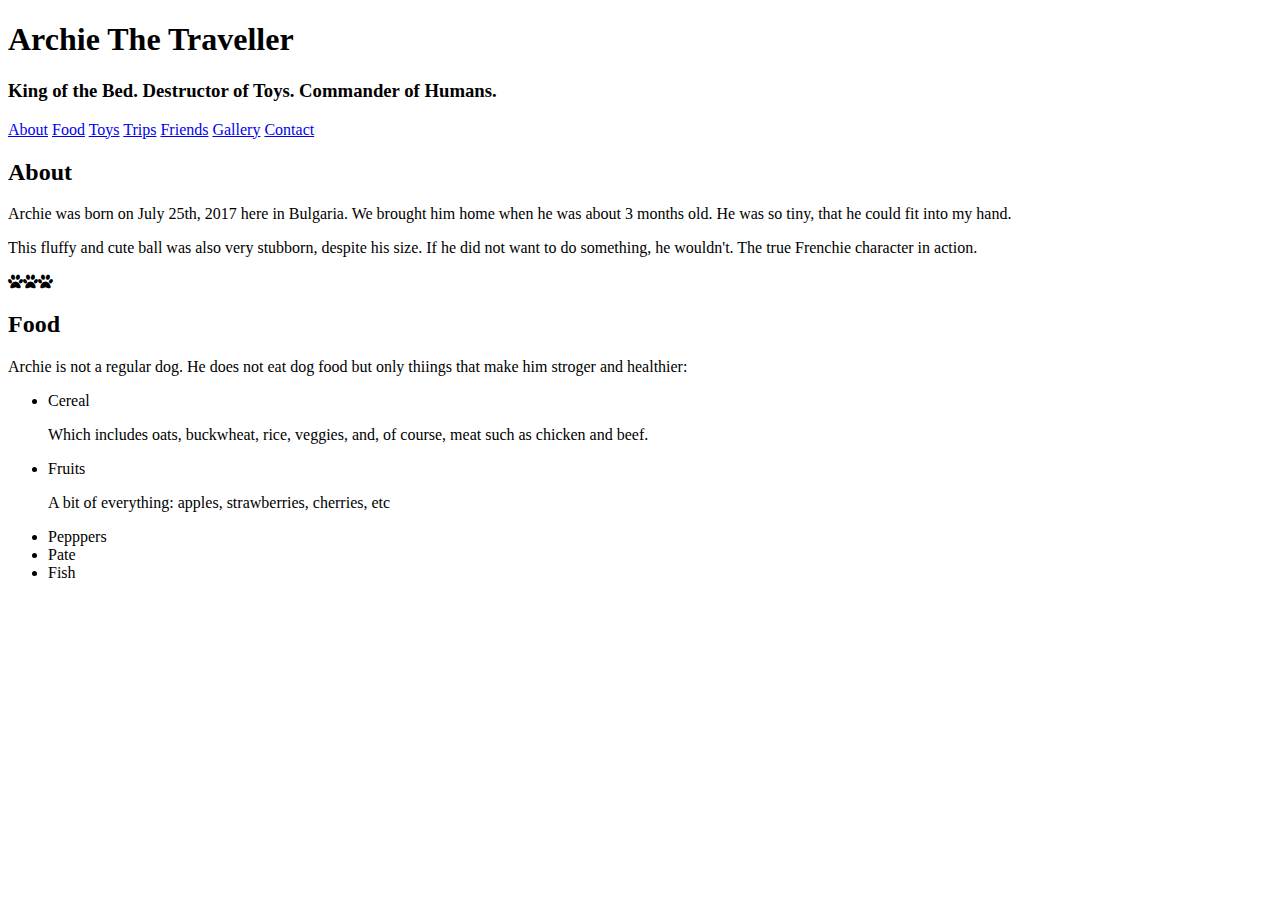
==== index.html @ a3e2e10a "Link again" ====
<!DOCTYPE html>
<html lang="en">
<head>
    <link rel="stylesheet" type="text/css" href="https://maxcdn.bootstrapcdn.com/font-awesome/4.7.0/css/font-awesome.css">
    <link href="/ArchieWebsite/resources/style.css" type="text/css" rel="stylesheet">
    <meta charset="UTF-8">
    <meta name="viewport" content="width=device-width, initial-scale=1.0">
    <meta http-equiv="X-UA-Compatible" content="ie=edge">
    <title>The Baby</title>
</head>
  <body>
      
      <!-- Header -->

     <div class="main">
       <h1 class="title">Archie The Traveller</h1>
       <h3 class="subtitle">King of the Bed. Destructor of Toys. Commander of Humans.</h3>
     </div>
      
 <!-- Navigation Bar -->
  
    <header class="navigation">
      <nav>
        <span class="item"><a href="#about">About</a></span>
        <span class="item"><a href="#food">Food</a></span>
        <span class="item"><a href="#toys">Toys</a></span>
        <span class="item"><a href="#trips">Trips</a></span>
        <span class="item"><a href="#friends">Friends</a></span>
        <span class="item"><a href="#gallery">Gallery</a></span>
        <span class="item"><a href="#contact">Contact</a></span>
      </nav>
    </header>

   <!-- Section 'About'-->
    
  <div id="about" class="about">
    <h2 class="list-item">About</h2>
    <p>Archie was born on July 25th, 2017 here in Bulgaria. We brought him home when he was about 3 months old. He was so tiny, that he could fit into my hand.</p>
    <p>This fluffy and cute ball was also very stubborn, despite his size. If he did not want to do something, he wouldn't. The true Frenchie character in action.</p>  
  </div>
  <i class="fa fa-paw"></i><i class="fa fa-paw"></i><i class="fa fa-paw"></i>
      
    <!-- Section Food-->  
      
  <h2 class="list-item">Food</h2>
  <p>Archie is not a regular dog. He does not eat dog food but only thiings that make him stroger and healthier:</p>
  <ul>
      <li>Cereal</li>
      <p>Which includes oats, buckwheat, rice, veggies, and, of course, meat such as chicken and beef.</p>
      <li>Fruits</li>  
      <p>A bit of everything: apples, strawberries, cherries, etc</p>
      <li>Pepppers</li>
      <li>Pate</li>
      <li>Fish</li>
  </ul>
  
 
  </div>
  </body>
</html>
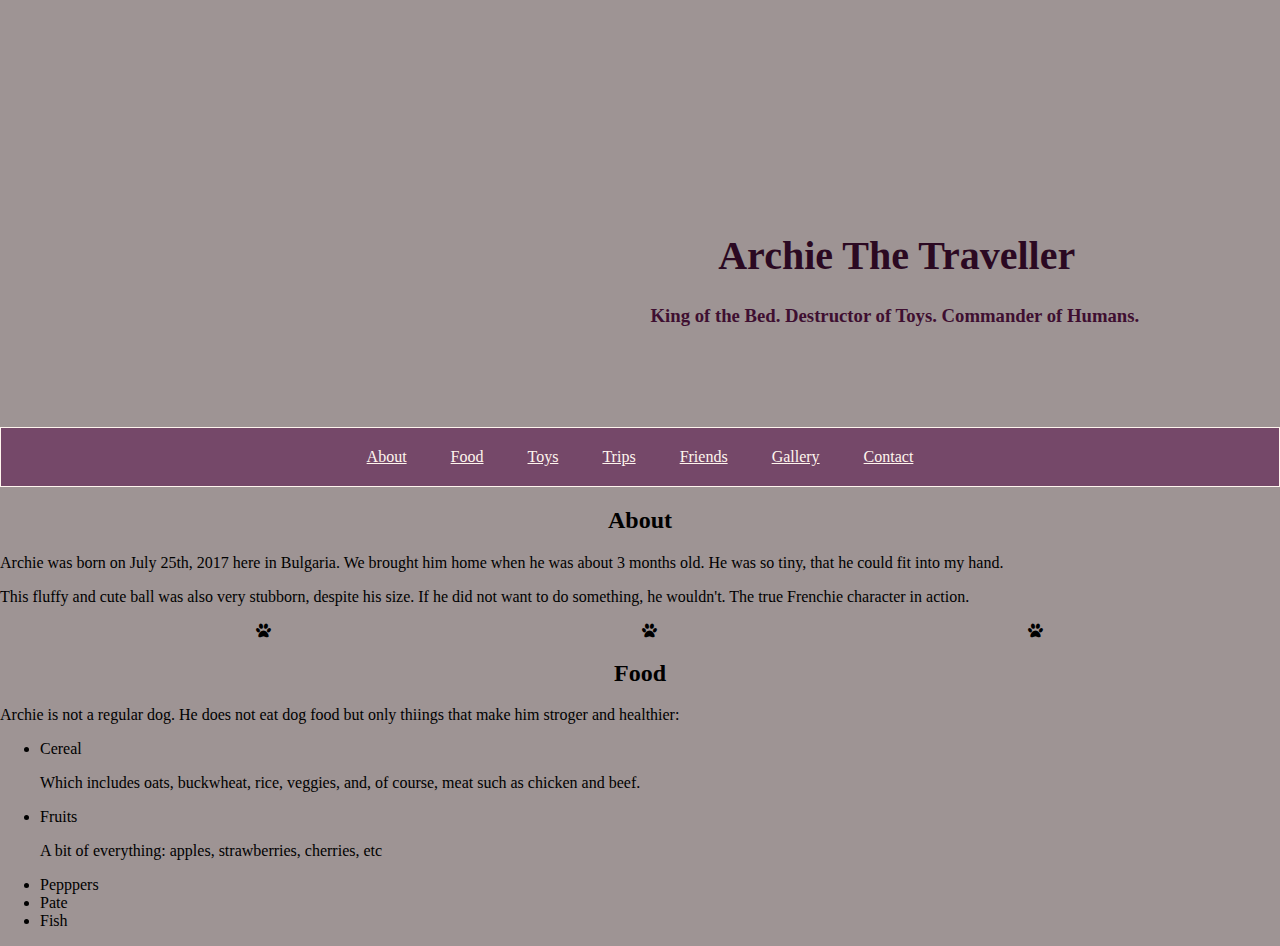
==== commit ea19aee8: "Link one more" ====
--- a/index.html
+++ b/index.html
@@ -2,7 +2,7 @@
 <html lang="en">
 <head>
     <link rel="stylesheet" type="text/css" href="https://maxcdn.bootstrapcdn.com/font-awesome/4.7.0/css/font-awesome.css">
-    <link href="/ArchieWebsite/resources/style.css" type="text/css" rel="stylesheet">
+    <link href="resources/style.css" type="text/css" rel="stylesheet">
     <meta charset="UTF-8">
     <meta name="viewport" content="width=device-width, initial-scale=1.0">
     <meta http-equiv="X-UA-Compatible" content="ie=edge">
--- a/resources/style.css
+++ b/resources/style.css
@@ -0,0 +1,70 @@
+html {
+    font-family: 'Cambria', 'Cochin', 'Georgia', 'Times', 'Times New Roman', serif;
+    font-size: 16px;
+  }
+
+body {
+    margin: 0;
+    background-color: #9E9494;
+}
+
+.title {
+    color: #2B0922;
+    text-align: right;
+    margin-right: 16%;
+    padding-top: 16%;
+    font-size: 2.5rem;
+}
+
+.subtitle {
+    color: #3E0F31;
+    text-align: right;
+    margin-right: 11%;
+}
+
+.main {
+    background-image: url(../resources/new_archie_pic.png);
+    background-repeat: no-repeat;
+    background-position: bottom;
+    background-size: cover;
+    width: 100%;
+    height: 400px;
+}
+
+a {
+    color: seashell;
+}
+
+.navigation {
+    display: flex;
+    flex-wrap: wrap;
+}
+
+header {
+    background-color: #754869;
+    border: 1px solid seashell;
+    align-items: center;
+    justify-content: space-between;
+}
+
+nav {
+    text-align: center;
+    flex-grow: 5;
+    flex-shrink: 3;
+}
+
+.item {
+    display: inline-flex;
+    padding: 20px 20px;
+}
+
+.list-item {
+    text-align: center;
+}
+
+.fa {
+    display: inline;
+    margin-left: 20%;
+    margin-right: 9%;
+    text-align: center;
+}
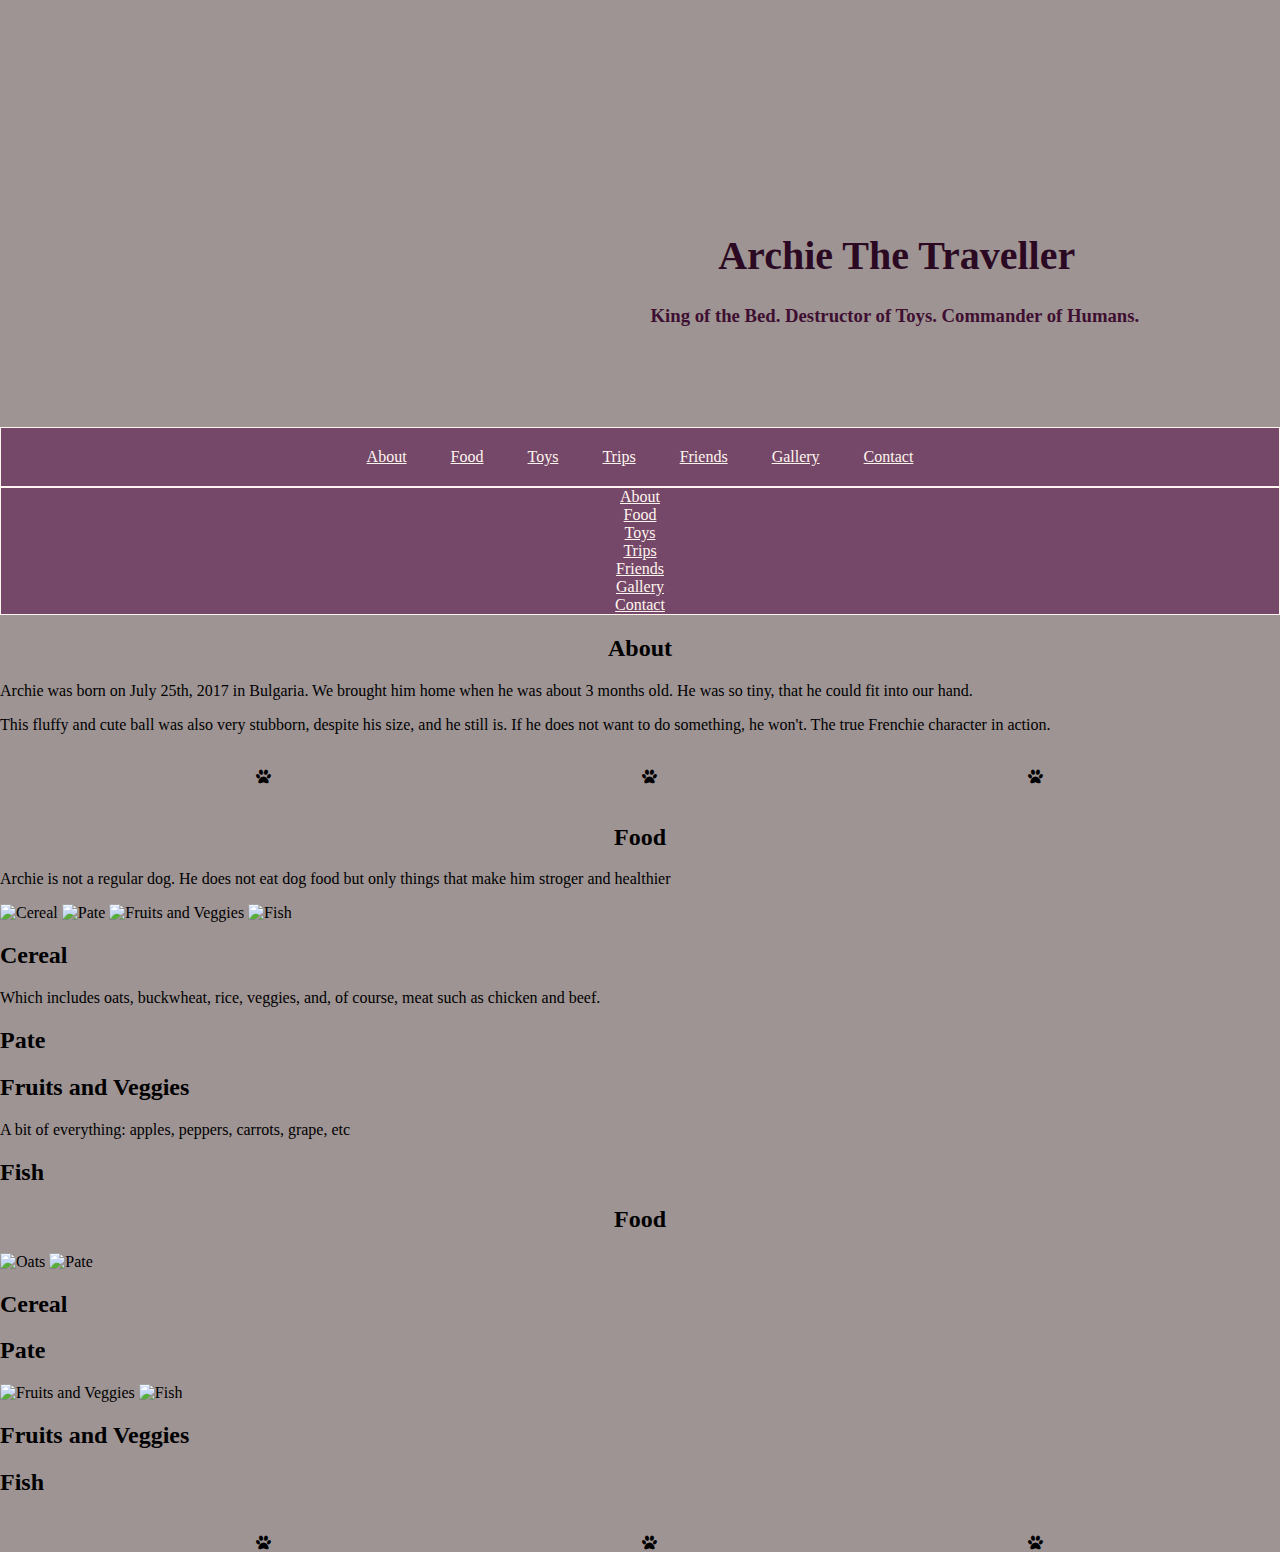
==== commit fa433da9: "about and food" ====
--- a/index.html
+++ b/index.html
@@ -6,7 +6,7 @@
     <meta charset="UTF-8">
     <meta name="viewport" content="width=device-width, initial-scale=1.0">
     <meta http-equiv="X-UA-Compatible" content="ie=edge">
-    <title>The Baby</title>
+    <title>Archie The Great</title>
 </head>
   <body>
       
@@ -30,31 +30,119 @@
         <span class="item"><a href="#contact">Contact</a></span>
       </nav>
     </header>
+      
+    <header class="navigation-mobile">
+        <nav>
+            <div class="mobile-item"><a href="#about">About</a></div>
+            <div class="mobile-item"><a href="#food-mobile">Food</a></div>
+            <div class="mobile-item"><a href="#toys">Toys</a></div>
+            <div class="mobile-item"><a href="#trips">Trips</a></div>
+            <div class="mobile-item"><a href="#friends">Friends</a></div>
+            <div class="mobile-item"><a href="#gallery">Gallery</a></div>
+            <div class="mobile-item"><a href="#contact">Contact</a></div>
+          </nav>
+    </header>  
+    
 
    <!-- Section 'About'-->
     
   <div id="about" class="about">
-    <h2 class="list-item">About</h2>
-    <p>Archie was born on July 25th, 2017 here in Bulgaria. We brought him home when he was about 3 months old. He was so tiny, that he could fit into my hand.</p>
-    <p>This fluffy and cute ball was also very stubborn, despite his size. If he did not want to do something, he wouldn't. The true Frenchie character in action.</p>  
+
+      <h2 class="list-item">About</h2>
+    <div class="description">  
+      <p>Archie was born on July 25th, 2017 in Bulgaria. We brought him home when he was about 3 months old. He was so tiny, that he could fit into our hand.</p>
+      <p>This fluffy and cute ball was also very stubborn, despite his size, and he still is. If he does not want to do something, he won't. The true Frenchie character in action.</p>  
+    </div> 
   </div>
+  <br>
   <i class="fa fa-paw"></i><i class="fa fa-paw"></i><i class="fa fa-paw"></i>
+  <br>
+  <br>
       
     <!-- Section Food-->  
+   
+      <div class="food-section">
+
+  <h2 class="list-item" id="food">Food</h2>
+
+  <div class="description">
+    <p>Archie is not a regular dog. He does not eat dog food but only things that make him stroger and healthier</p>
+  </div> 
+
+  <div class="pictures-box-one">
+
+    <img src="./resources/css/images/wholegrains.jpg" alt="Cereal">
+    <img src="./resources/css/images/pate2.jpg" alt="Pate">
+    <img src="./resources/css/images/fruits.jpg" alt="Fruits and Veggies">
+    <img src="./resources/css/images/fish.jpg" alt="Fish">
+
+  </div>
+
+  
+
+  <div class="food-row">  
+
+    <div class="cereal-box">
+      <h2 class="food-title">Cereal</h2>
+      <p>Which includes oats, buckwheat, rice, veggies, and, of course, meat such as chicken and beef.</p>   
+    </div>
+
+    <div class="pate-box">
+      <h2 class="food-title">Pate</h2>
+    </div>
+
+    <div class="fruits-box">
+      <h2 class="food-title">Fruits and Veggies</h2>
+      <p>A bit of everything: apples, peppers, carrots, grape, etc</p>
+    </div>
+ 
+    <div class="fish-box">
+      <h2 class="food-title">Fish</h2>
+
+    </div>
+
+  </div>  
+</div>
+
+<h2 class="list-item" id="food-mobile">Food</h2>
+
+  <div class="pictures-box-two">
+    <img src="./resources/css/images/wholegrains.jpg" alt="Oats">
+    <img src="./resources/css/images/pate2.jpg" alt="Pate">
+  </div>
+
+  <div class="food-section-mobile">
+
+    <div class="cereal-box">
+      <h2 class="food-title">Cereal</h2>
+    </div> 
+    <div class="pate-box">
+      <h2 class="food-title">Pate</h2>
+    </div>
+
+  </div>
+
+  <div class="pictures-box-two">
+    <img src="./resources/css/images/fruits.jpg" alt="Fruits and Veggies">
+    <img src="./resources/css/images/fish.jpg" alt="Fish">
+  </div>
+
+  <div class="food-section-mobile">
+
+    <div class="fruits-box">
+      <h2 class="food-title">Fruits and Veggies</h2>
+    </div>
+
+    <div class="fish-box">
+      <h2 class="food-title">Fish</h2>
+    </div>
+  </div>
+
+  <br>
+  <i class="fa fa-paw"></i><i class="fa fa-paw"></i><i class="fa fa-paw"></i>
+  <br>
       
-  <h2 class="list-item">Food</h2>
-  <p>Archie is not a regular dog. He does not eat dog food but only thiings that make him stroger and healthier:</p>
-  <ul>
-      <li>Cereal</li>
-      <p>Which includes oats, buckwheat, rice, veggies, and, of course, meat such as chicken and beef.</p>
-      <li>Fruits</li>  
-      <p>A bit of everything: apples, strawberries, cherries, etc</p>
-      <li>Pepppers</li>
-      <li>Pate</li>
-      <li>Fish</li>
-  </ul>
+      
   
- 
-  </div>
   </body>
 </html>   
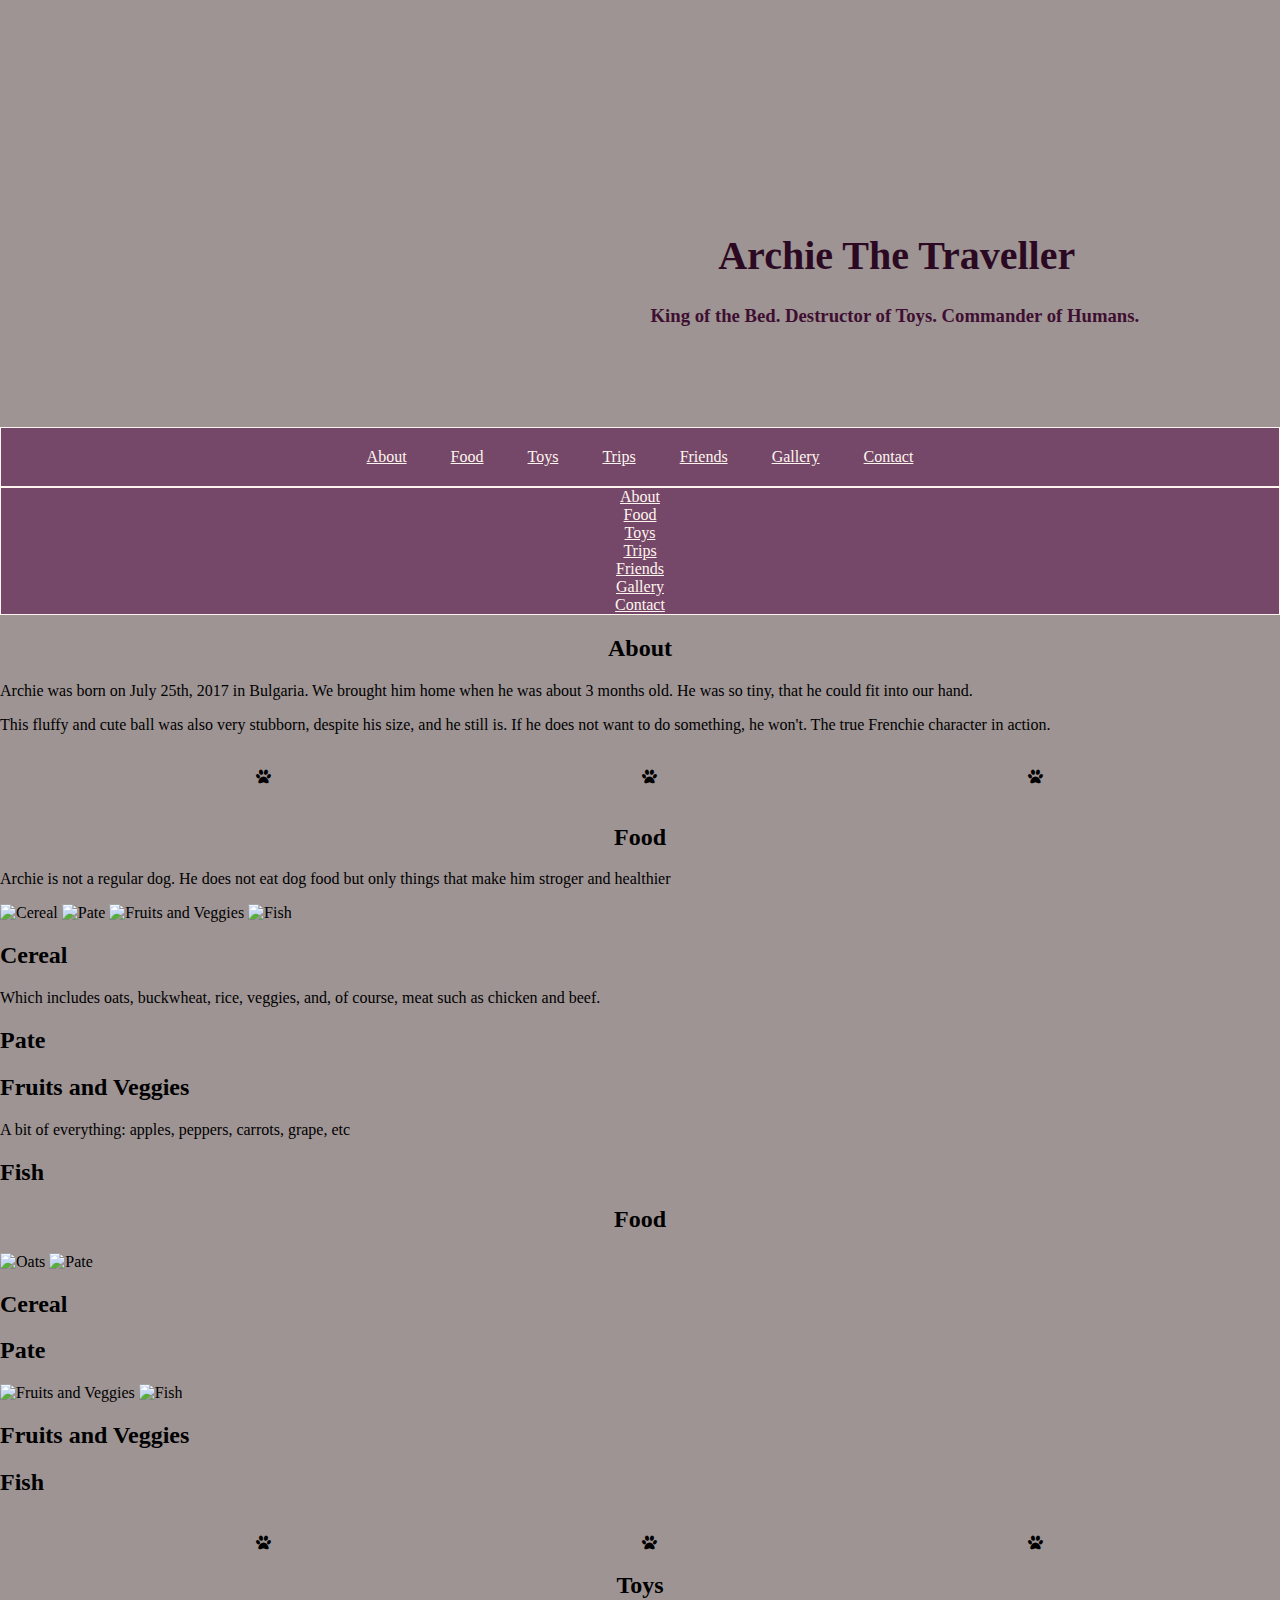
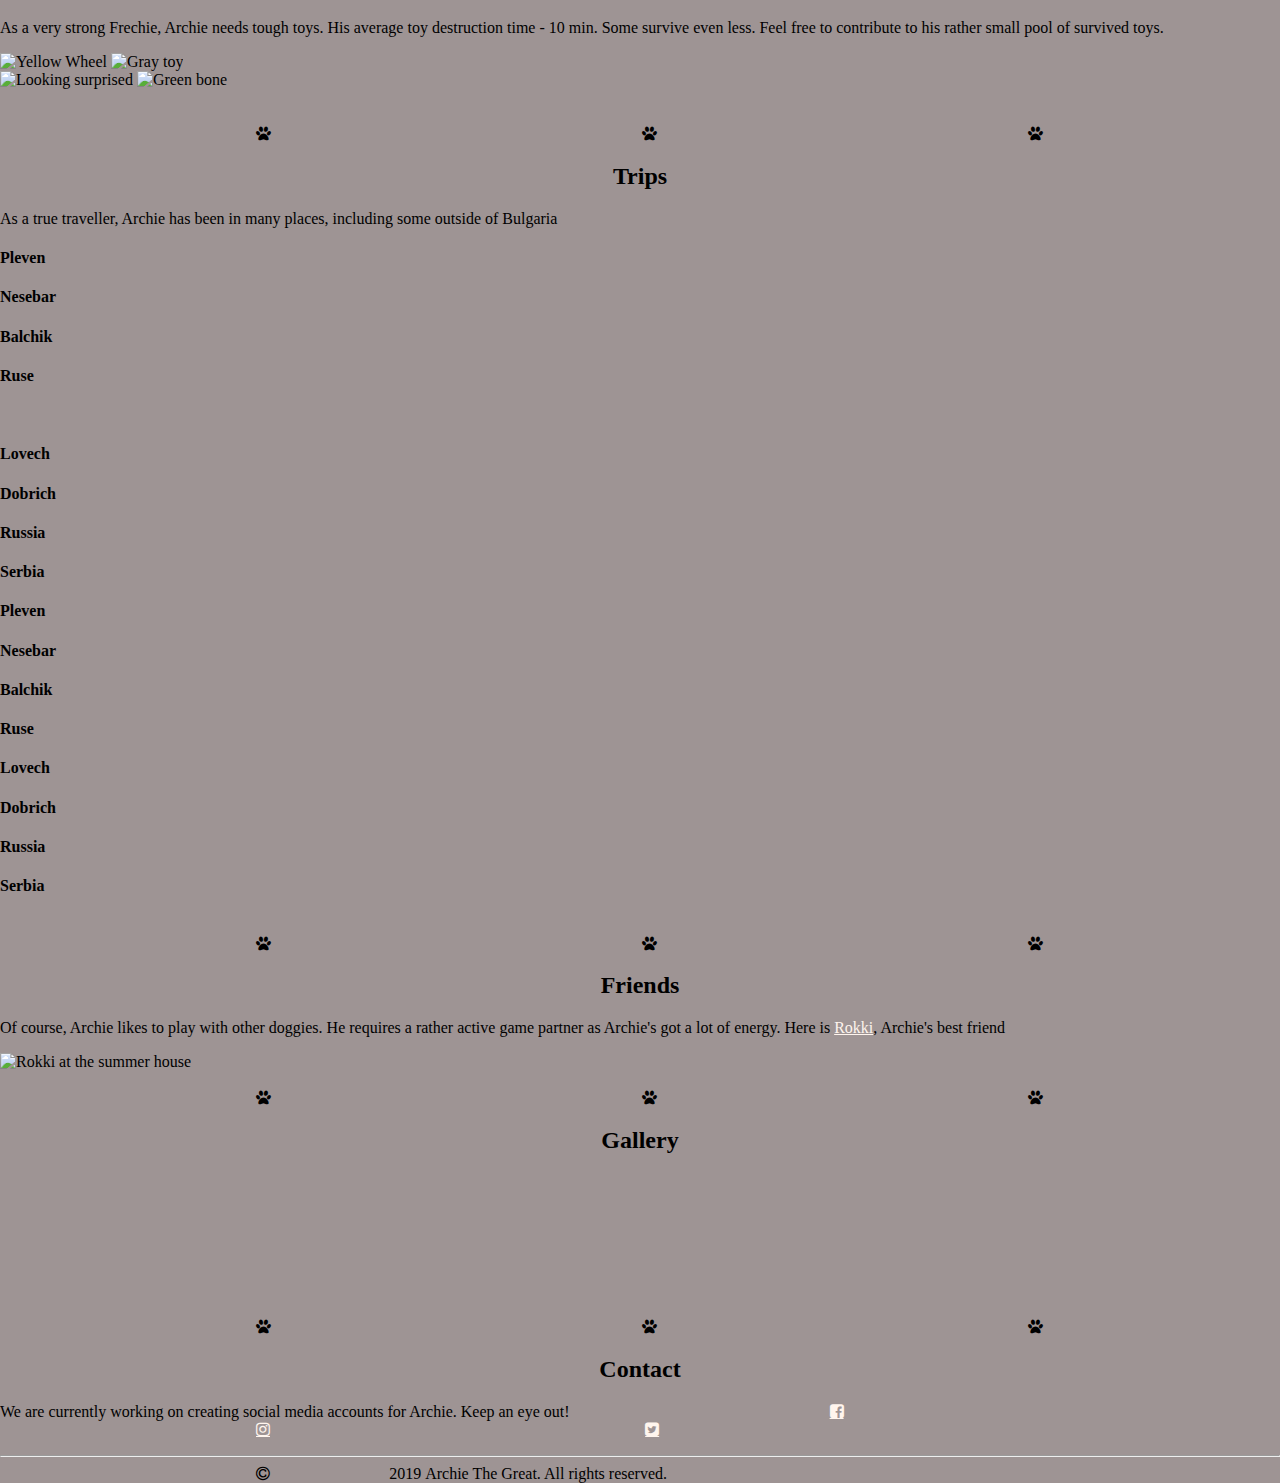
==== commit 4c95e726: "4 food pics" ====
--- a/index.html
+++ b/index.html
@@ -9,7 +9,8 @@
     <title>Archie The Great</title>
 </head>
   <body>
-      
+      <div class="wholebody">
+
       <!-- Header -->
 
      <div class="main">
@@ -71,10 +72,10 @@
 
   <div class="pictures-box-one">
 
-    <img src="./resources/css/images/wholegrains.jpg" alt="Cereal">
-    <img src="./resources/css/images/pate2.jpg" alt="Pate">
-    <img src="./resources/css/images/fruits.jpg" alt="Fruits and Veggies">
-    <img src="./resources/css/images/fish.jpg" alt="Fish">
+    <img src="resources/wholegrains.jpg" alt="Cereal">
+    <img src="resources/pate2.jpg" alt="Pate">
+    <img src="resources/fruits.jpg" alt="Fruits and Veggies">
+    <img src="resources/fish.jpg" alt="Fish">
 
   </div>
 
@@ -143,6 +144,171 @@
   <br>
       
       
+ <!--  Section 'Toys'-->
+
+  <div class="toy-section">
+
+    <h2 class="list-item" id="toys">Toys</h2>
+
+    <div class="description">
+      <p class="toys">As a very strong Frechie, Archie needs tough toys. His average toy destruction time - 10 min. Some survive even less. Feel free to contribute to his rather small pool of survived toys.</p>
+    </div>  
+  
+    <div class="toys-pics-one">
+
+      <img src="./resources/css/images/toy1.jpg" alt="Yellow Wheel">
+      <img src="./resources/css/images/toy6.jpg" alt="Gray toy">
+
+    </div>
+
+    <div class="toys-pics-one">
+
+      <img src="./resources/css/images/toy5.jpg" alt="Looking surprised">
+      <img src="./resources/css/images/toy7.jpg" alt="Green bone">
+
+    </div>
+
+  </div>
+
+  <br>
+  <br>
+  <i class="fa fa-paw"></i><i class="fa fa-paw"></i><i class="fa fa-paw"></i>
+  <br>
+      
+  <!--  Section 'Trips'-->
+
+  <h2 class="list-item" id="trips">Trips</h2>
+  <div class="description">
+    <p class="trips">As a true traveller, Archie has been in many places, including some outside of Bulgaria</p>
+  </div>  
+  
+  <div class="towns">
+
+    <div class="towns-row-one">
+
+        <h4 class="pleven">Pleven</h4>
+        <h4 class="nesebar">Nesebar</h4>
+        <h4 class="balchik">Balchik</h4>
+        <h4 class="ruse">Ruse</h4>
+
+    </div>
+
+    <br>
+
+    <div class="towns-row-two">
+
+        <h4 class="lovech">Lovech</h4>
+        <h4 class="dobrich">Dobrich</h4>
+        <h4 class="russia">Russia</h4>
+        <h4 class="serbia">Serbia</h4>
+
+    </div>
+
+
+  </div>
+
+  <div class="towns-mobile">
+    
+    <div class="towns-mobile-one">
+      <h4 class="pleven">Pleven</h4>
+      <h4 class="nesebar">Nesebar</h4>
+    </div>
+    <div class="towns-mobile-two">
+      <h4 class="balchik">Balchik</h4>
+      <h4 class="ruse">Ruse</h4>
+    </div>
+    <div class="towns-mobile-three">
+      <h4 class="lovech">Lovech</h4>
+      <h4 class="dobrich">Dobrich</h4>
+    </div>
+    <div class="towns-mobile-four">
+      <h4 class="russia">Russia</h4>
+      <h4 class="serbia">Serbia</h4>
+    </div>
+
+  </div>
+
+
+  <br>
+  <i class="fa fa-paw"></i><i class="fa fa-paw"></i><i class="fa fa-paw"></i>
+  <br>    
+  
+  <!-- Section 'Friends'-->
+
+  <h2 class="list-item" id="friends">Friends</h2>
+  
+  <div class="description">
+    <p>Of course, Archie likes to play with other doggies. He requires a rather active game partner as Archie's got a lot of energy. Here is <a class="rokki-page" href="./rokki.html" target="_blank">Rokki</a>, Archie's best friend</p>
+  </div>
+
+
+  <div class="rokki-image">
+    <img src="./resources/css/images/rokki.JPG" alt="Rokki at the summer house">
+  </div>
+
+  <br>
+  <i class="fa fa-paw"></i><i class="fa fa-paw"></i><i class="fa fa-paw"></i>
+  <br>
+      
+   <!-- Section 'Gallery'-->
+
+  <h2 class="list-item" id="gallery">Gallery</h2>
+
+
+  <div class="slider-holder">
+
+    <span id="slider-image-1"></span>
+    <span id="slider-image-2"></span>
+    <span id="slider-image-3"></span>
+    <span id="slider-image-4"></span>
+    <div class="image-holder">
+  
+    
+      
+      <div class="slider-image"><img src="./resources/css/images/slide1.jpg" alt=""></div>
+      <div class="slider-image"><img src="./resources/css/images/slide3.jpg" alt=""></div>
+      <div class="slider-image"><img src="./resources/css/images/slide4.jpg" alt=""></div>
+      <div class="slider-image"><img src="./resources/css/images/slide5.jpg" alt=""></div>
+      <div class="slider-image"><img src="./resources/css/images/slide12.jpg" alt=""></div>
+      <div class="slider-image"><img src="./resources/css/images/slide7.jpeg" alt=""></div>
+      <div class="slider-image"><img src="./resources/css/images/slide11.jpg" alt=""></div>
+   
+    </div>
+
+    <div class="button-holder">
+      <a href="#slider-image-1" class="slider-change"></a>
+      <a href="#slider-image-2" class="slider-change"></a>
+      <a href="#slider-image-3" class="slider-change"></a>
+      <a href="#slider-image-4" class="slider-change four"></a>
+    </div>
+    
+  </div>
+
+
+  <br>
+  <i class="fa fa-paw"></i><i class="fa fa-paw"></i><i class="fa fa-paw"></i>
+  <br>
+
+  <!--  Section 'Contact'-->
+
+
+  <h2 class="list-item" id="contact">Contact</h2> 
+
+<div class="description">
+  <p>We are currently working on creating social media accounts for Archie. Keep an eye out!   <a href="https://www.facebook.com/" target="_blank"><i class="fa fa-facebook-square"></i></a>  <a href="https://www.instagram.com"><i class="fa fa-instagram"></i></a>  <a href="https://twitter.com"><i class="fa fa-twitter-square"></i></a></p>
+
+</div> 
+
+  <!--  Footer-->
+
+  <hr>
+  <footer>
+    <span><i class="fa fa-copyright"></i> 2019 Archie The Great. All rights reserved.</span>
+
+    </footer>
+  </div>    
+  
+      
   
   </body>
 </html>   
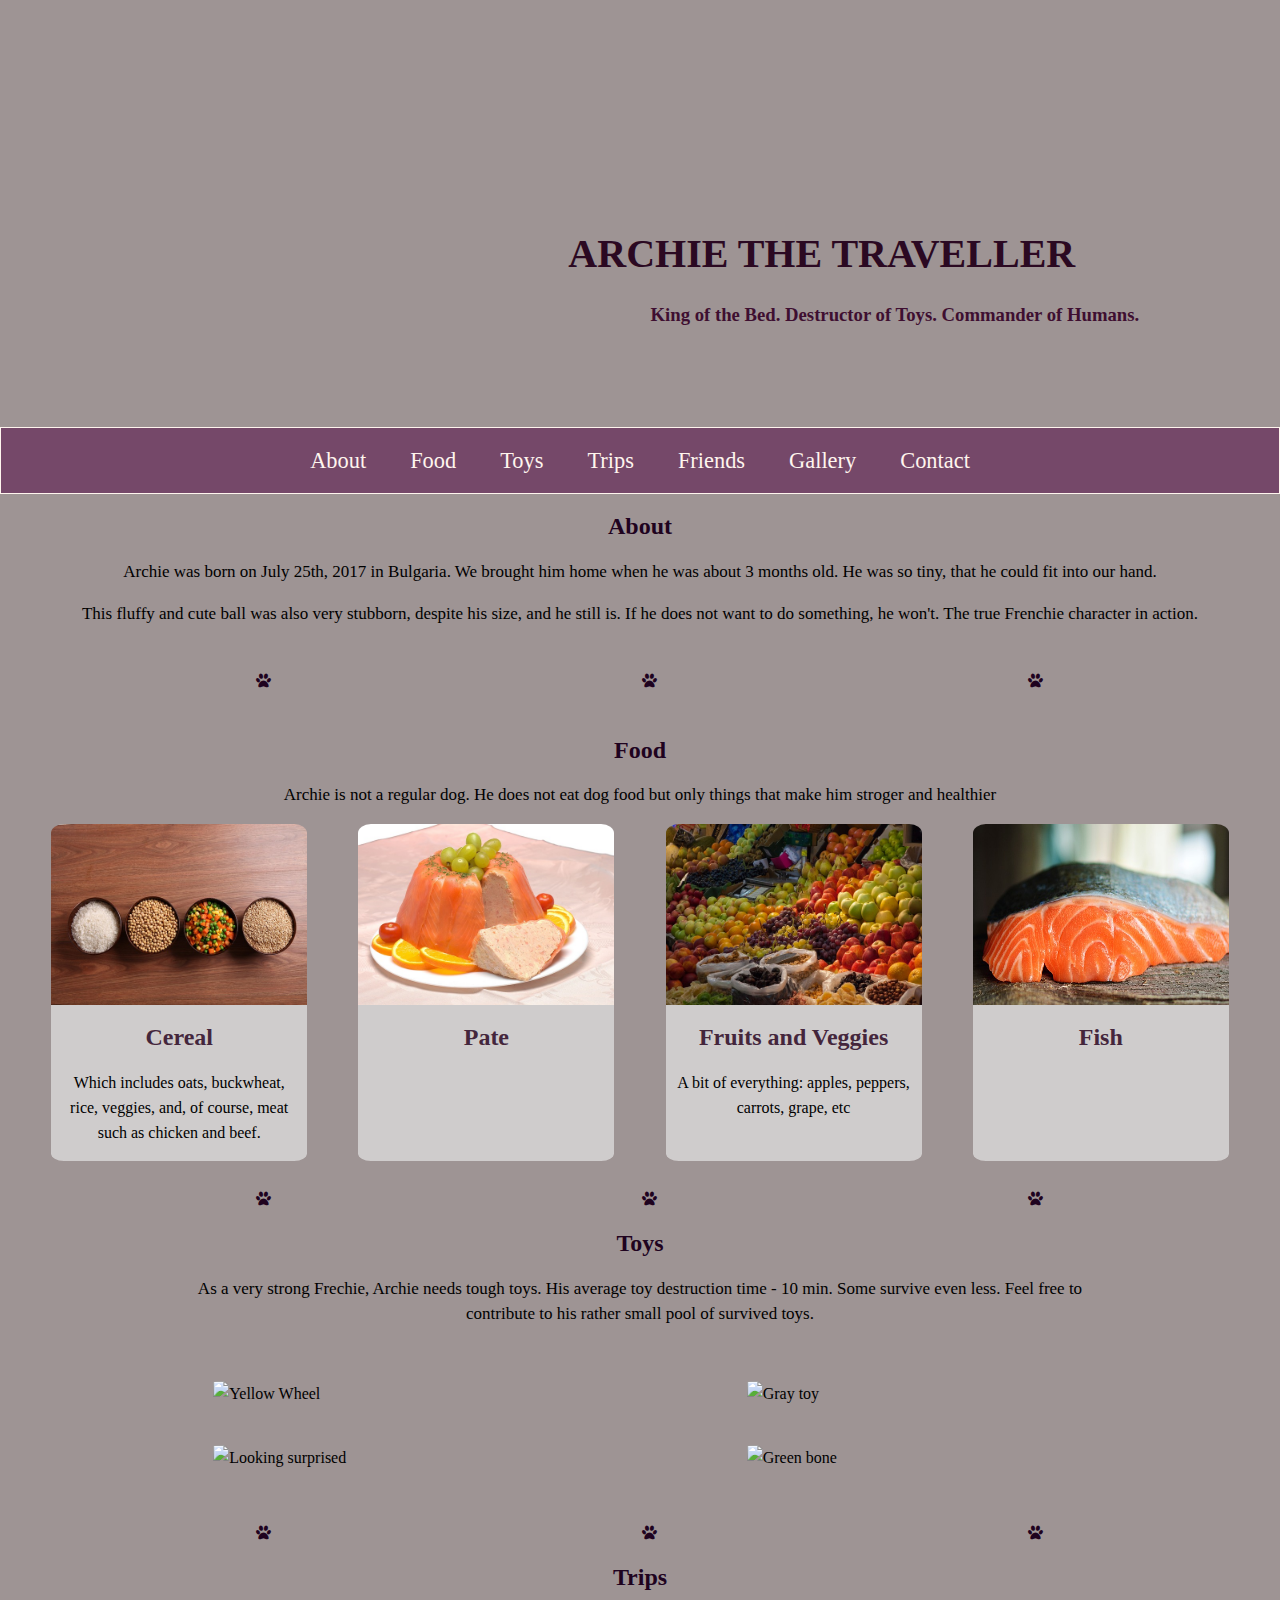
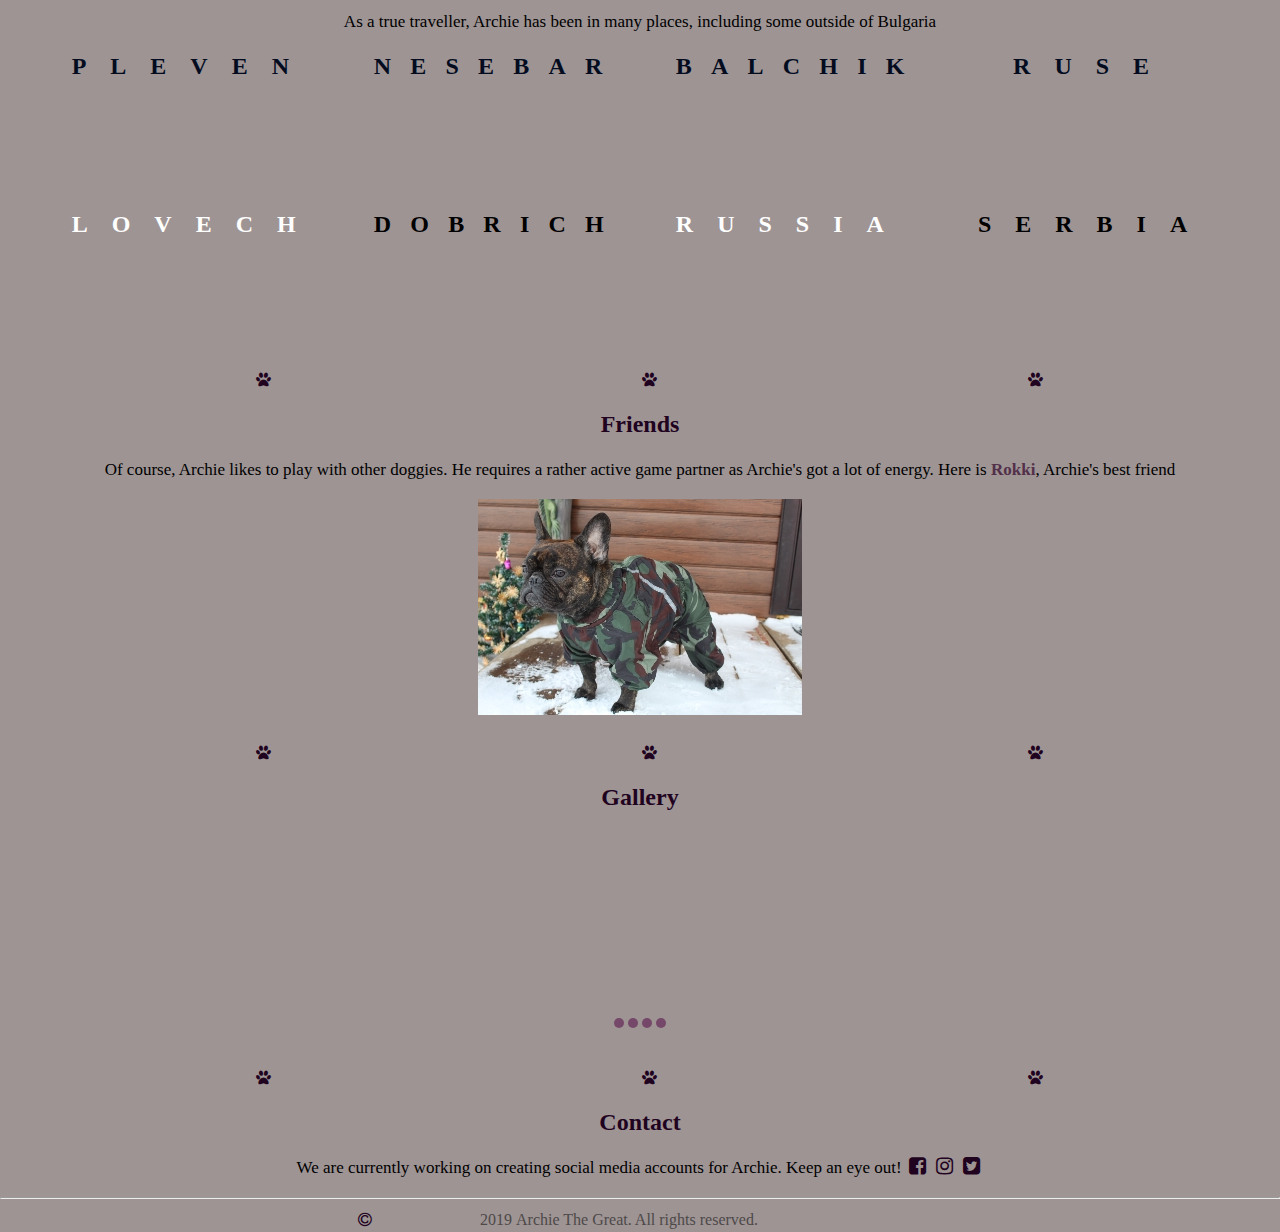
==== commit 7d5642cc: "Update index.html" ====
--- a/index.html
+++ b/index.html
@@ -108,8 +108,8 @@
 <h2 class="list-item" id="food-mobile">Food</h2>
 
   <div class="pictures-box-two">
-    <img src="./resources/css/images/wholegrains.jpg" alt="Oats">
-    <img src="./resources/css/images/pate2.jpg" alt="Pate">
+    <img src="resources/wholegrains.jpg" alt="Oats">
+    <img src="resources/pate2.jpg" alt="Pate">
   </div>
 
   <div class="food-section-mobile">
@@ -124,8 +124,8 @@
   </div>
 
   <div class="pictures-box-two">
-    <img src="./resources/css/images/fruits.jpg" alt="Fruits and Veggies">
-    <img src="./resources/css/images/fish.jpg" alt="Fish">
+    <img src="resources/fruits.jpg" alt="Fruits and Veggies">
+    <img src="resources/fish.jpg" alt="Fish">
   </div>
 
   <div class="food-section-mobile">
@@ -156,15 +156,15 @@
   
     <div class="toys-pics-one">
 
-      <img src="./resources/css/images/toy1.jpg" alt="Yellow Wheel">
-      <img src="./resources/css/images/toy6.jpg" alt="Gray toy">
+      <img src="resources/toy1.jpg" alt="Yellow Wheel">
+      <img src="resources/toy6.jpg" alt="Gray toy">
 
     </div>
 
     <div class="toys-pics-one">
 
-      <img src="./resources/css/images/toy5.jpg" alt="Looking surprised">
-      <img src="./resources/css/images/toy7.jpg" alt="Green bone">
+      <img src="resources/toy5.jpg" alt="Looking surprised">
+      <img src="resources/toy7.jpg" alt="Green bone">
 
     </div>
 
@@ -243,7 +243,7 @@
 
 
   <div class="rokki-image">
-    <img src="./resources/css/images/rokki.JPG" alt="Rokki at the summer house">
+    <img src="resources/rokki.JPG" alt="Rokki at the summer house">
   </div>
 
   <br>
@@ -265,13 +265,13 @@
   
     
       
-      <div class="slider-image"><img src="./resources/css/images/slide1.jpg" alt=""></div>
-      <div class="slider-image"><img src="./resources/css/images/slide3.jpg" alt=""></div>
-      <div class="slider-image"><img src="./resources/css/images/slide4.jpg" alt=""></div>
-      <div class="slider-image"><img src="./resources/css/images/slide5.jpg" alt=""></div>
-      <div class="slider-image"><img src="./resources/css/images/slide12.jpg" alt=""></div>
-      <div class="slider-image"><img src="./resources/css/images/slide7.jpeg" alt=""></div>
-      <div class="slider-image"><img src="./resources/css/images/slide11.jpg" alt=""></div>
+      <div class="slider-image"><img src="resources/slide1.jpg" alt=""></div>
+      <div class="slider-image"><img src="resources/slide3.jpg" alt=""></div>
+      <div class="slider-image"><img src="resources/slide4.jpg" alt=""></div>
+      <div class="slider-image"><img src="resources/slide5.jpg" alt=""></div>
+      <div class="slider-image"><img src="resources/slide12.jpg" alt=""></div>
+      <div class="slider-image"><img src="resources/slide7.jpeg" alt=""></div>
+      <div class="slider-image"><img src="resources/slide11.jpg" alt=""></div>
    
     </div>
 
@@ -302,7 +302,7 @@
   <!--  Footer-->
 
   <hr>
-  <footer>
+  <footer class="footer">
     <span><i class="fa fa-copyright"></i> 2019 Archie The Great. All rights reserved.</span>
 
     </footer>
--- a/resources/style.css
+++ b/resources/style.css
@@ -1,6 +1,7 @@
 html {
     font-family: 'Cambria', 'Cochin', 'Georgia', 'Times', 'Times New Roman', serif;
     font-size: 16px;
+    line-height: 25px;
   }
 
 body {
@@ -11,19 +12,22 @@
 .title {
     color: #2B0922;
     text-align: right;
+    font-size: 2.5rem;
+    text-transform: uppercase;
     margin-right: 16%;
     padding-top: 16%;
-    font-size: 2.5rem;
+    line-height: 1.1em;
 }
 
 .subtitle {
     color: #3E0F31;
     text-align: right;
     margin-right: 11%;
+    margin-left: 30%;
 }
 
 .main {
-    background-image: url(../resources/new_archie_pic.png);
+    background-image: url("https://github.com/BlondePanda/blondepanda.github.io/blob/master/resources/IMG_5145.JPG");
     background-repeat: no-repeat;
     background-position: bottom;
     background-size: cover;
@@ -31,8 +35,15 @@
     height: 400px;
 }
 
+/* Navigation Bar */
+
 a {
     color: seashell;
+    text-decoration: none;
+}
+
+a:hover {
+    text-decoration: underline;
 }
 
 .navigation {
@@ -56,10 +67,18 @@
 .item {
     display: inline-flex;
     padding: 20px 20px;
-}
+    font-size: 1.4rem;
+}
+
+.navigation-mobile {
+    display: none;
+}
+
+/*  Common Features  */
 
 .list-item {
     text-align: center;
+    color: rgb(31, 3, 31);
 }
 
 .fa {
@@ -67,4 +86,488 @@
     margin-left: 20%;
     margin-right: 9%;
     text-align: center;
-}
+    color: rgb(31, 3, 31);
+}
+
+.description {
+    text-align: center;
+    font-size: 17px;
+}
+
+/* Food Section  */
+
+.pictures-box-one {
+    display: flex;
+    flex-wrap: wrap;
+    justify-content: space-evenly;
+}
+
+.pictures-box-one img {
+    height: auto;
+    width: 20%;
+    border-top-left-radius: 5%;
+    border-top-right-radius: 5%;
+}
+
+.food-row {
+    display: flex;
+    flex-wrap: wrap;
+    justify-content: space-evenly;
+}
+
+.pate-box,
+.cereal-box,
+.fruits-box,
+.fish-box {
+    height: auto;
+    width: 20%;
+    background-color: rgb(207, 204, 204);
+    border-bottom-left-radius: 5%;
+    border-bottom-right-radius: 5%;
+}
+
+.food-title {
+    color: #44263c;
+    text-align: center;
+}
+
+.fruits-box p,
+.cereal-box p {
+    text-align: center;
+    margin-left: 3%;
+    margin-right: 3%;
+}
+
+.pictures-box-two,
+.food-section-mobile,
+#food-mobile {
+    display: none;
+}
+
+/*  */
+
+.toys {
+    text-align: center;
+    margin-left: 15%;
+    margin-right: 15%;
+}
+
+.toys-pics-one {
+    display: flex;
+    flex-wrap: wrap;
+    justify-content: space-evenly;
+}
+
+.toys-pics-one img {
+    height: auto;
+    width: 25%;
+    border-radius: 5%;
+    margin-top: 3%;
+}
+
+
+/* Trips Section */
+
+.trips {
+    text-align: center;
+    margin-left: 15%;
+    margin-right: 15%;
+}
+
+.towns-row-one,
+.towns-row-two {
+    display: flex;
+    flex-wrap: wrap;
+    justify-content: space-evenly;
+}
+
+.pleven,
+.nesebar,
+.balchik,
+.ruse,
+.lovech,
+.dobrich,
+.serbia,
+.russia {
+    background-repeat: no-repeat;
+    background-size: cover;
+    width: 18%;
+    height: 130px;
+    background-position: top;
+    text-align: center;
+}
+
+.pleven {
+    background-image: url(../css/images/pleven.jpg);
+}
+
+.nesebar {
+    background-image: url(../css/images/Nesebar.jpg);
+}
+
+.balchik {
+    background-image: url(../css/images/balchik22.jpg);
+}
+
+.ruse {
+    background-image: url(../css/images/Ruse2.jpg);
+}
+
+.lovech {
+    background-image: url(../css/images/Lovech2.jpg);
+}
+
+.dobrich {
+    background-image: url(../css/images/Dobrich2.jpg);
+}
+
+.serbia {
+    background-image: url(../css/images/serbia1.jpg);
+}
+
+.russia {
+    background-image: url(../css/images/russia.JPG);
+}
+
+h4.pleven {
+    padding-top: 3px;
+    color: rgb(3, 12, 31);
+    text-transform: uppercase;
+    letter-spacing: 1.4em;
+    font-size: 24px;
+    margin: 0px;
+}
+
+h4.nesebar,
+h4.balchik,
+h4.ruse {
+    margin: 0px;
+    padding-top: 3px;
+    color: rgb(3, 12, 31);
+    text-transform: uppercase;
+    letter-spacing: 1em;
+    font-size: 24px;
+}
+
+h4.dobrich,
+h4.serbia {
+    margin: 0px;
+    padding-top: 3px;
+    color: black;
+    text-transform: uppercase;
+    letter-spacing: 1em;
+    font-size: 24px;
+}
+
+h4.lovech,
+h4.russia {
+    margin: 0px;
+    padding-top: 3px;
+    color:white;
+    text-transform: uppercase;
+    letter-spacing: 1em;
+    font-size: 24px;
+}
+
+.towns-mobile {
+    display: none;
+}
+
+/* Friends */
+
+a.rokki-page {
+    text-decoration: none;
+    color: #53304a;
+    font-weight: bold;
+}
+
+a.rokki-page:hover {
+    text-decoration: underline;
+    color: white;
+    background-color: #754c6b;
+    transition: color .3s ease-out;
+}
+
+.rokki-image img {
+    margin-left: auto;
+    margin-right: auto;
+    display: block;
+}
+
+/* Gallery Section */
+
+.slider-holder {
+    width: 750px;
+    height: 210px;
+    margin-left: auto;
+    margin-right: auto;
+    margin-top: 0px;
+    text-align: center;
+    overflow: hidden;
+}
+       
+.image-holder {
+    width: 1750px;
+    background-color: #9E9494;
+    height: 200px;
+    clear: both;
+    position: relative;
+           
+    -webkit-transition: left 2s;
+    -moz-transition: left 2s;
+    -o-transition: left 2s;
+    transition: left 2s;
+}
+       
+.slider-image {
+    float: left;
+    margin: 0px;
+    padding: 0px;
+    position: relative;
+}
+
+.slider-image img {
+    width: 250px;
+    height: auto;
+    align-self: center;
+}
+       
+#slider-image-1:target ~ .image-holder {
+    left: 0px;
+}
+       
+#slider-image-2:target ~ .image-holder {
+    left: -250px;
+}
+
+#slider-image-3:target ~ .image-holder {
+    left: -750px;
+}
+
+#slider-image-4:target ~ .image-holder {
+    left: -1000px;
+}
+       
+.button-holder {
+    position: relative;
+    top: -20px;
+}
+       
+.slider-change {
+    display: inline-block;
+    height: 10px;
+    width: 10px;
+    border-radius: 5px;
+    background-color: #754869;
+}
+
+.slider-change:hover {
+    background-color: #2e1628;
+}
+
+/* Contact Section */
+
+.fa-facebook-square,
+.fa-instagram,
+.fa-twitter-square {
+    color: rgb(31, 3, 31);
+    font-size: 20px;
+    margin: 3px;
+}
+
+/* Footer Section */
+
+footer {
+    margin-left: 10%;
+    color: rgb(77, 73, 73);
+}
+
+@media only screen and (max-width: 1400px) {
+    h4.pleven {
+        letter-spacing: 1em;
+    }
+}
+
+@media only screen and (max-width: 1370px) {
+    h4.nesebar,
+    h4.balchik,
+    h4.dobrich {
+        letter-spacing: 0.8em;
+    }
+}
+
+@media only screen and (max-width: 1230px) {
+    h4.nesebar,
+    h4.balchik,
+    h4.dobrich,
+    h4.pleven,
+    h4.russia,
+    h4.serbia,
+    h4.lovech,
+    h4.ruse {
+        letter-spacing: initial;
+    }
+    .pleven,
+    .nesebar,
+    .balchik,
+    .ruse,
+    .lovech,
+    .dobrich,
+    .serbia,
+    .russia {
+        border-radius: 5%;
+    }
+}
+
+@media only screen and (min-width: 840px) and (max-width: 1024px) and (orientation: landscape) {
+    .subtitle {
+        margin-right: 6%;
+    }
+}
+
+@media only screen and (max-width: 840px) {
+    .subtitle {
+        margin-right: 2%;
+        text-align: center;
+    }
+    .food-section {
+        display: none;
+    }
+    .pictures-box-two,
+    .food-section-mobile {
+        display: flex;
+        flex-wrap: wrap;
+        justify-content: space-evenly;
+    }
+    .pictures-box-two img {
+        height: auto;
+        width: 30%;
+        border-top-left-radius: 5%;
+        border-top-right-radius: 5%;
+        margin-top: 3%;
+    }
+    .food-title {
+        color: #44263c;
+        text-align: center;
+    }
+    .pate-box,
+    .cereal-box,
+    .fruits-box,
+    .fish-box {
+    height: auto;
+    width: 30%;
+    background-color: rgb(207, 204, 204);
+    border-bottom-left-radius: 5%;
+    border-bottom-right-radius: 5%;
+    }
+    #food-mobile {
+        display:block;
+    }
+    .toys-pics-one img {
+        width: 40%;
+        height: auto;
+        border-radius: 5%;
+        margin-top: 3%;
+    }
+}
+
+@media only screen and (min-width: 500px) and (max-width: 750px) {
+    .slider-holder {
+        width: 500px;
+    }
+    #slider-image-4:target ~ .image-holder {
+        left: -1250px;
+    }
+}
+
+@media only screen and (max-width: 700px) {
+    .towns {
+        display: none;
+    }
+    .towns-mobile {
+        display: block;
+    }
+    .towns-mobile-one,
+    .towns-mobile-two,
+    .towns-mobile-three,
+    .towns-mobile-four {
+        display: flex;
+        flex-wrap: wrap;
+        justify-content: space-evenly;
+        margin-top: 3%;
+    }
+    .pleven {
+        background-image: url(../css/images/pleven.jpg);
+    }
+    
+    .nesebar {
+        background-image: url(../css/images/Nesebar.jpg);
+    }
+    
+    .balchik {
+        background-image: url(../css/images/balchik22.jpg);
+    }
+    
+    .ruse {
+        background-image: url(../css/images/Ruse2.jpg);
+    }
+    
+    .lovech {
+        background-image: url(../css/images/Lovech2.jpg);
+    }
+    
+    .dobrich {
+        background-image: url(../css/images/Dobrich2.jpg);
+    }
+    
+    .serbia {
+        background-image: url(../css/images/serbia1.jpg);
+    }
+    
+    .russia {
+        background-image: url(../css/images/russia.JPG);
+    }
+    .pleven,
+    .nesebar,
+    .balchik,
+    .ruse,
+    .lovech,
+    .dobrich,
+    .serbia,
+    .russia {
+    background-repeat: no-repeat;
+    background-size: cover;
+    width: 37%;
+    height: 130px;
+    background-position: top;
+    text-align: center;
+}
+
+@media only screen and (max-width: 500px) {
+    .navigation {
+        display: none;
+    }
+    .navigation-mobile {
+        display: flex;
+        flex-wrap: wrap;
+    }
+    .mobile-item {
+        border: 0.02px seashell solid;
+        letter-spacing: 1.1rem;
+        font-size: 18px;
+        padding-top: 5px;
+        padding-bottom: 5px;
+    }
+    .mobile-item a:hover {
+        text-decoration: none;
+    }
+    #slider-image-4:target ~ .image-holder {
+        left: -1500px;
+    }
+    .slider-holder {
+        width: 250px;
+    }
+    .slider-change {
+        margin: 2%;
+    }
+}
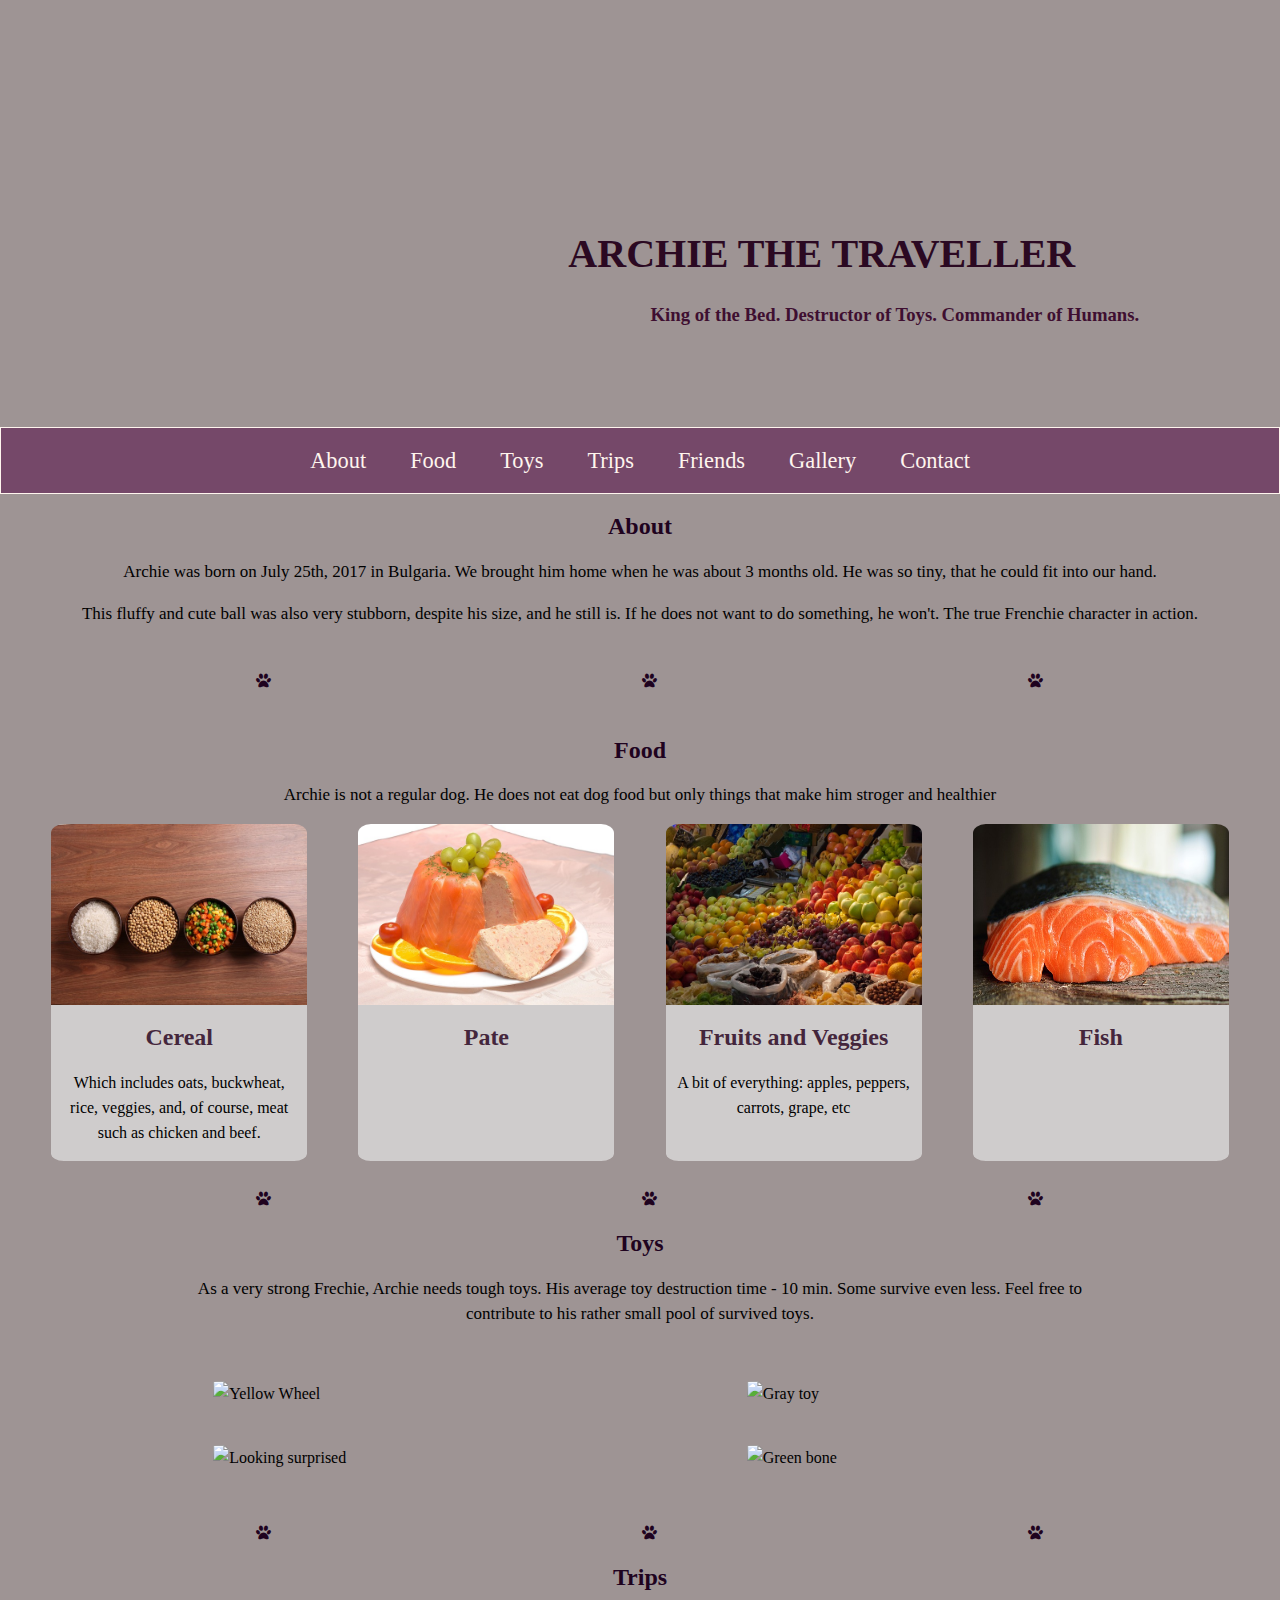
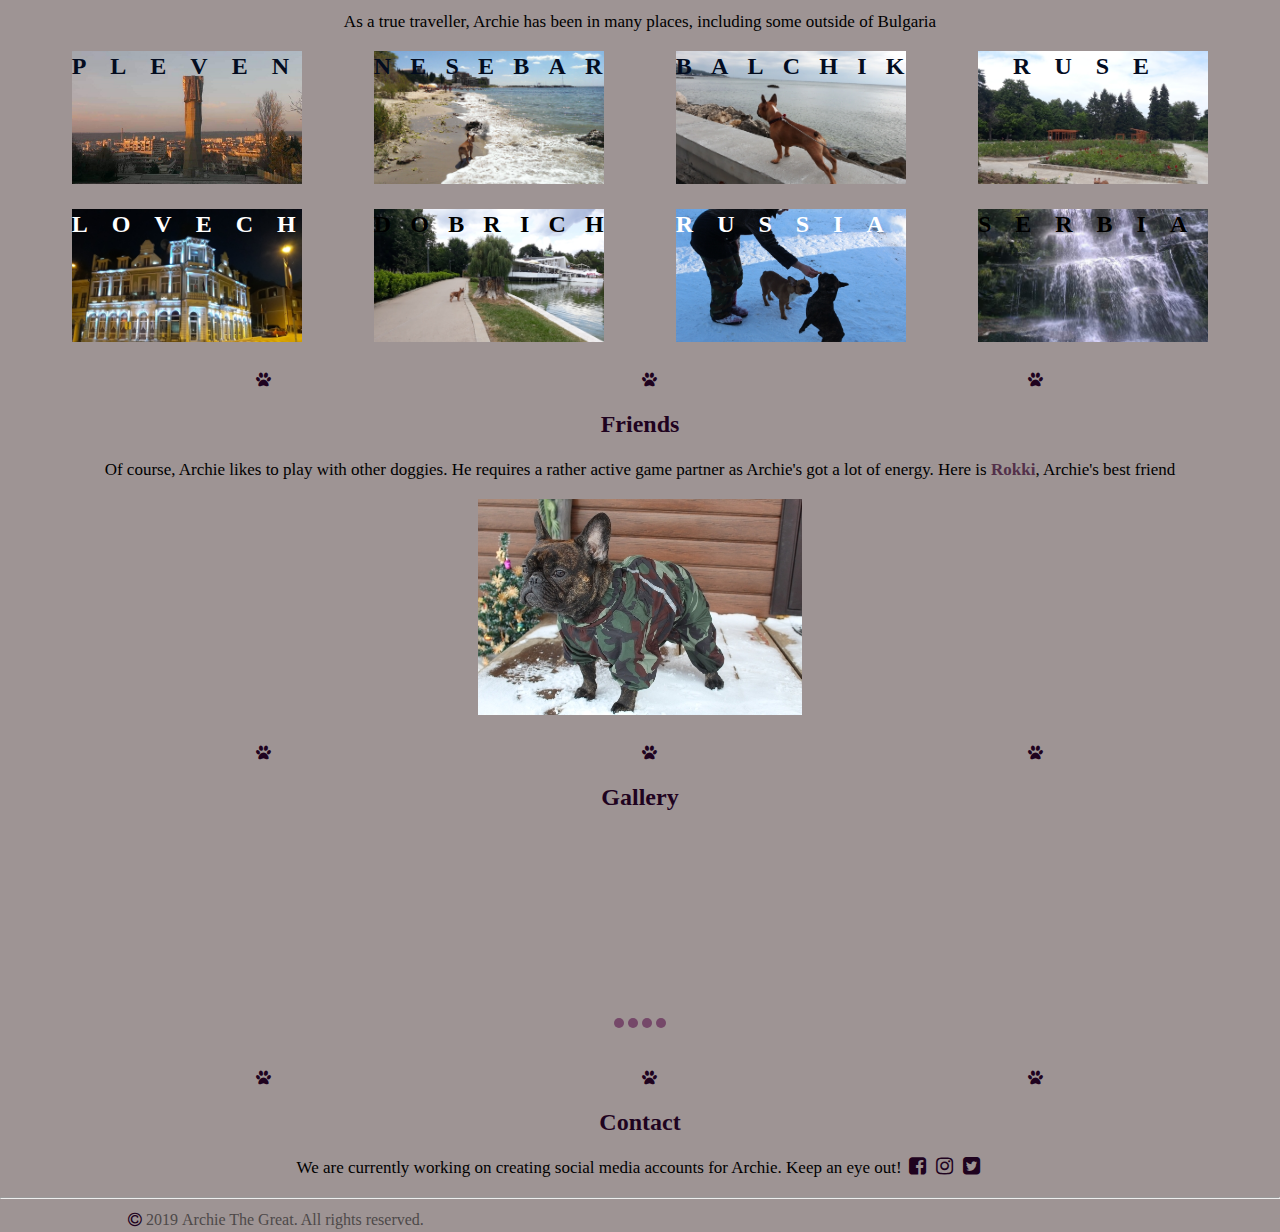
==== commit 4bb53ba5: "Update index.html" ====
--- a/index.html
+++ b/index.html
@@ -65,10 +65,11 @@
       <div class="food-section">
 
   <h2 class="list-item" id="food">Food</h2>
-
+          
   <div class="description">
     <p>Archie is not a regular dog. He does not eat dog food but only things that make him stroger and healthier</p>
-  </div> 
+  </div>
+ 
 
   <div class="pictures-box-one">
 
@@ -238,7 +239,7 @@
   <h2 class="list-item" id="friends">Friends</h2>
   
   <div class="description">
-    <p>Of course, Archie likes to play with other doggies. He requires a rather active game partner as Archie's got a lot of energy. Here is <a class="rokki-page" href="./rokki.html" target="_blank">Rokki</a>, Archie's best friend</p>
+    <p>Of course, Archie likes to play with other doggies. He requires a rather active game partner as Archie's got a lot of energy. Here is <a class="rokki-page" href="resources/rokki.html" target="_blank">Rokki</a>, Archie's best friend</p>
   </div>
 
 
--- a/resources/style.css
+++ b/resources/style.css
@@ -27,7 +27,7 @@
 }
 
 .main {
-    background-image: url("https://github.com/BlondePanda/blondepanda.github.io/blob/master/resources/IMG_5145.JPG");
+    background-image: url("https://blondepanda.github.io/resources/IMG_5145.JPG");
     background-repeat: no-repeat;
     background-position: bottom;
     background-size: cover;
@@ -198,35 +198,35 @@
 }
 
 .pleven {
-    background-image: url(../css/images/pleven.jpg);
+    background-image: url("https://blondepanda.github.io/resources/pleven.jpg");
 }
 
 .nesebar {
-    background-image: url(../css/images/Nesebar.jpg);
+    background-image: url("https://blondepanda.github.io/resources/Nesebar.jpg");
 }
 
 .balchik {
-    background-image: url(../css/images/balchik22.jpg);
+    background-image: url("https://blondepanda.github.io/resources/balchik22.jpg");
 }
 
 .ruse {
-    background-image: url(../css/images/Ruse2.jpg);
+    background-image: url("https://blondepanda.github.io/resources/Ruse2.jpg");
 }
 
 .lovech {
-    background-image: url(../css/images/Lovech2.jpg);
+    background-image: url("https://blondepanda.github.io/resources/Lovech2.jpg");
 }
 
 .dobrich {
-    background-image: url(../css/images/Dobrich2.jpg);
+    background-image: url("https://blondepanda.github.io/resources/Dobrich2.jpg");
 }
 
 .serbia {
-    background-image: url(../css/images/serbia1.jpg);
+    background-image: url("https://blondepanda.github.io/resources/serbia1.jpg");
 }
 
 .russia {
-    background-image: url(../css/images/russia.JPG);
+    background-image: url("https://blondepanda.github.io/resources//russia.JPG");
 }
 
 h4.pleven {
@@ -378,9 +378,14 @@
 /* Footer Section */
 
 footer {
+    color: rgb(77, 73, 73);
+}
+
+.fa-copyright {
     margin-left: 10%;
-    color: rgb(77, 73, 73);
-}
+    margin-right: 0;
+}
+    
 
 @media only screen and (max-width: 1400px) {
     h4.pleven {
@@ -497,35 +502,35 @@
         margin-top: 3%;
     }
     .pleven {
-        background-image: url(../css/images/pleven.jpg);
+        background-image: url("https://blondepanda.github.io/resources/pleven.jpg");
     }
     
     .nesebar {
-        background-image: url(../css/images/Nesebar.jpg);
+        background-image: url("https://blondepanda.github.io/resources/Nesebar.jpg");
     }
     
     .balchik {
-        background-image: url(../css/images/balchik22.jpg);
+        background-image: url("https://blondepanda.github.io/resources/balchik22.jpg");
     }
     
     .ruse {
-        background-image: url(../css/images/Ruse2.jpg);
+        background-image: url("https://blondepanda.github.io/resources/Ruse2.jpg");
     }
     
     .lovech {
-        background-image: url(../css/images/Lovech2.jpg);
+        background-image: url("https://blondepanda.github.io/resources/Lovech2.jpg");
     }
     
     .dobrich {
-        background-image: url(../css/images/Dobrich2.jpg);
+        background-image: url("https://blondepanda.github.io/resources/Dobrich2.jpg");
     }
     
     .serbia {
-        background-image: url(../css/images/serbia1.jpg);
+        background-image: url("https://blondepanda.github.io/resources/serbia1.jpg");
     }
     
     .russia {
-        background-image: url(../css/images/russia.JPG);
+        background-image: url("https://blondepanda.github.io/resources/russia.JPG");
     }
     .pleven,
     .nesebar,
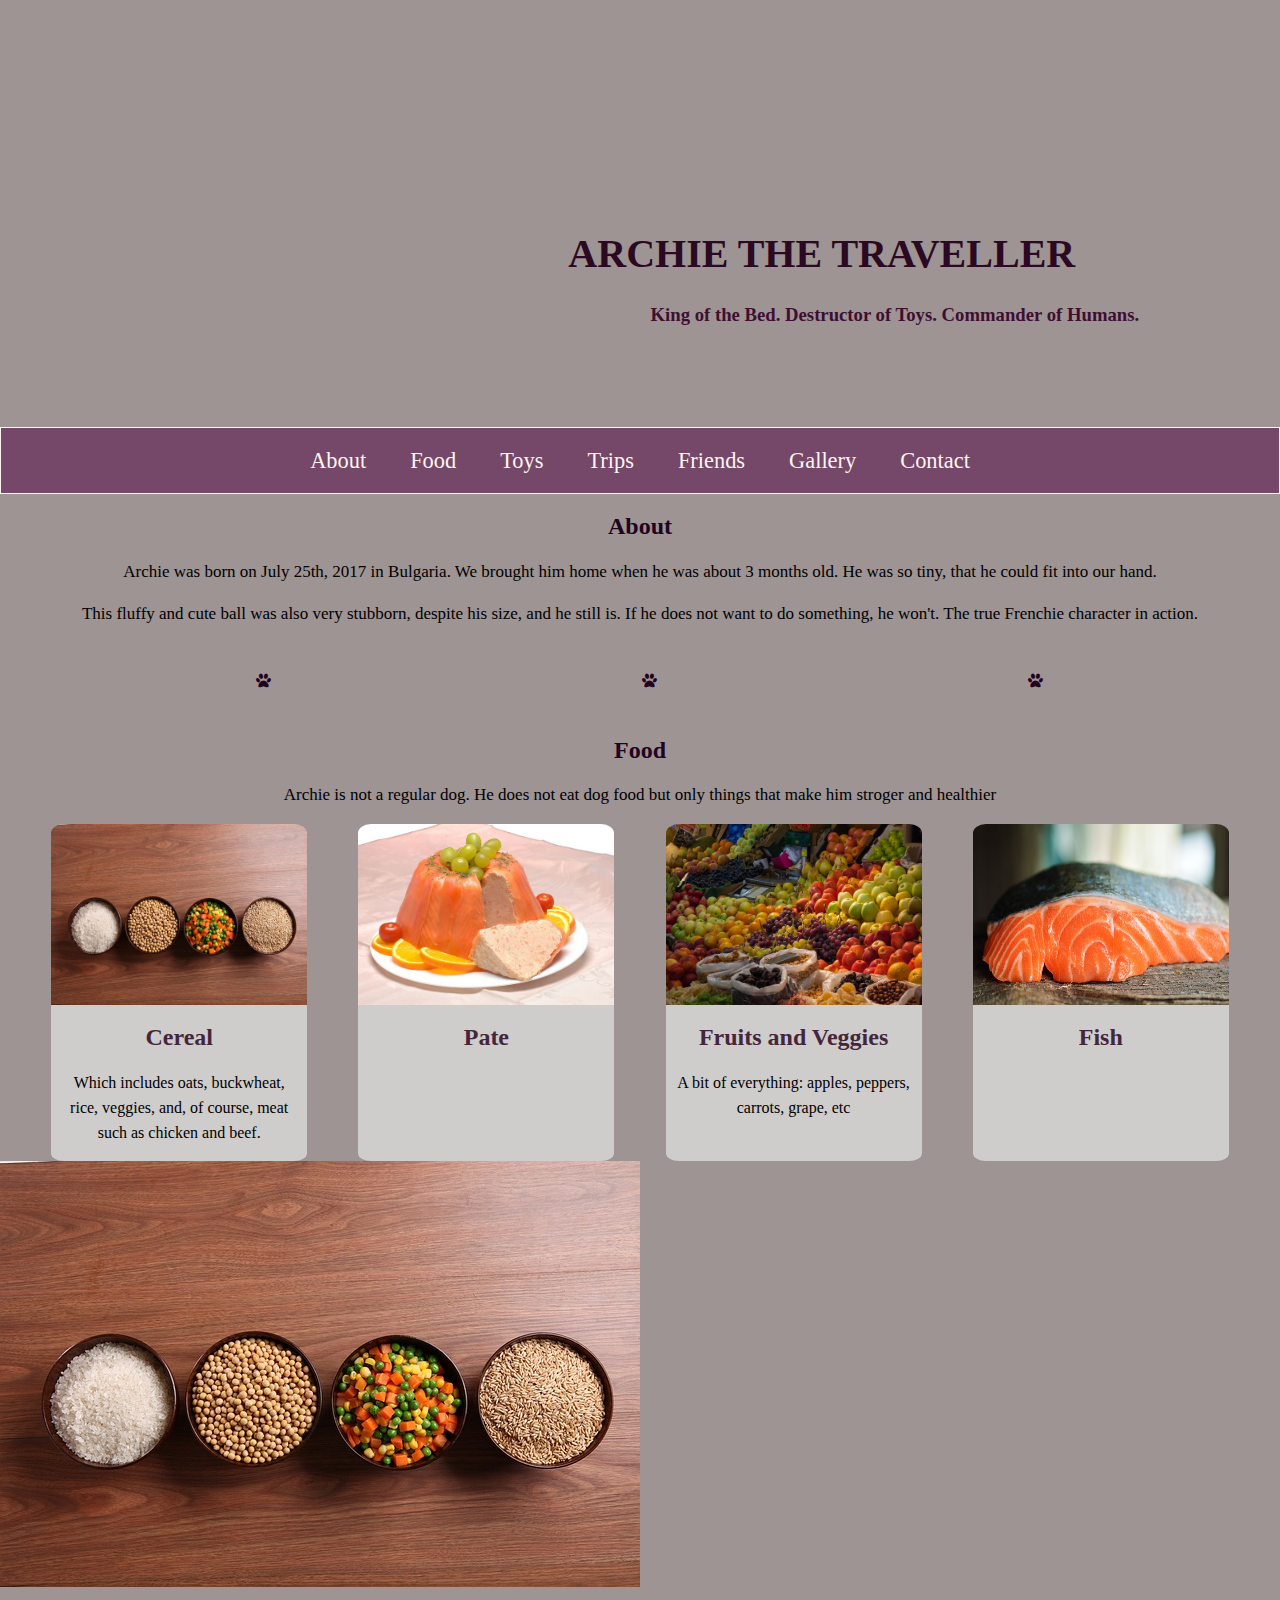
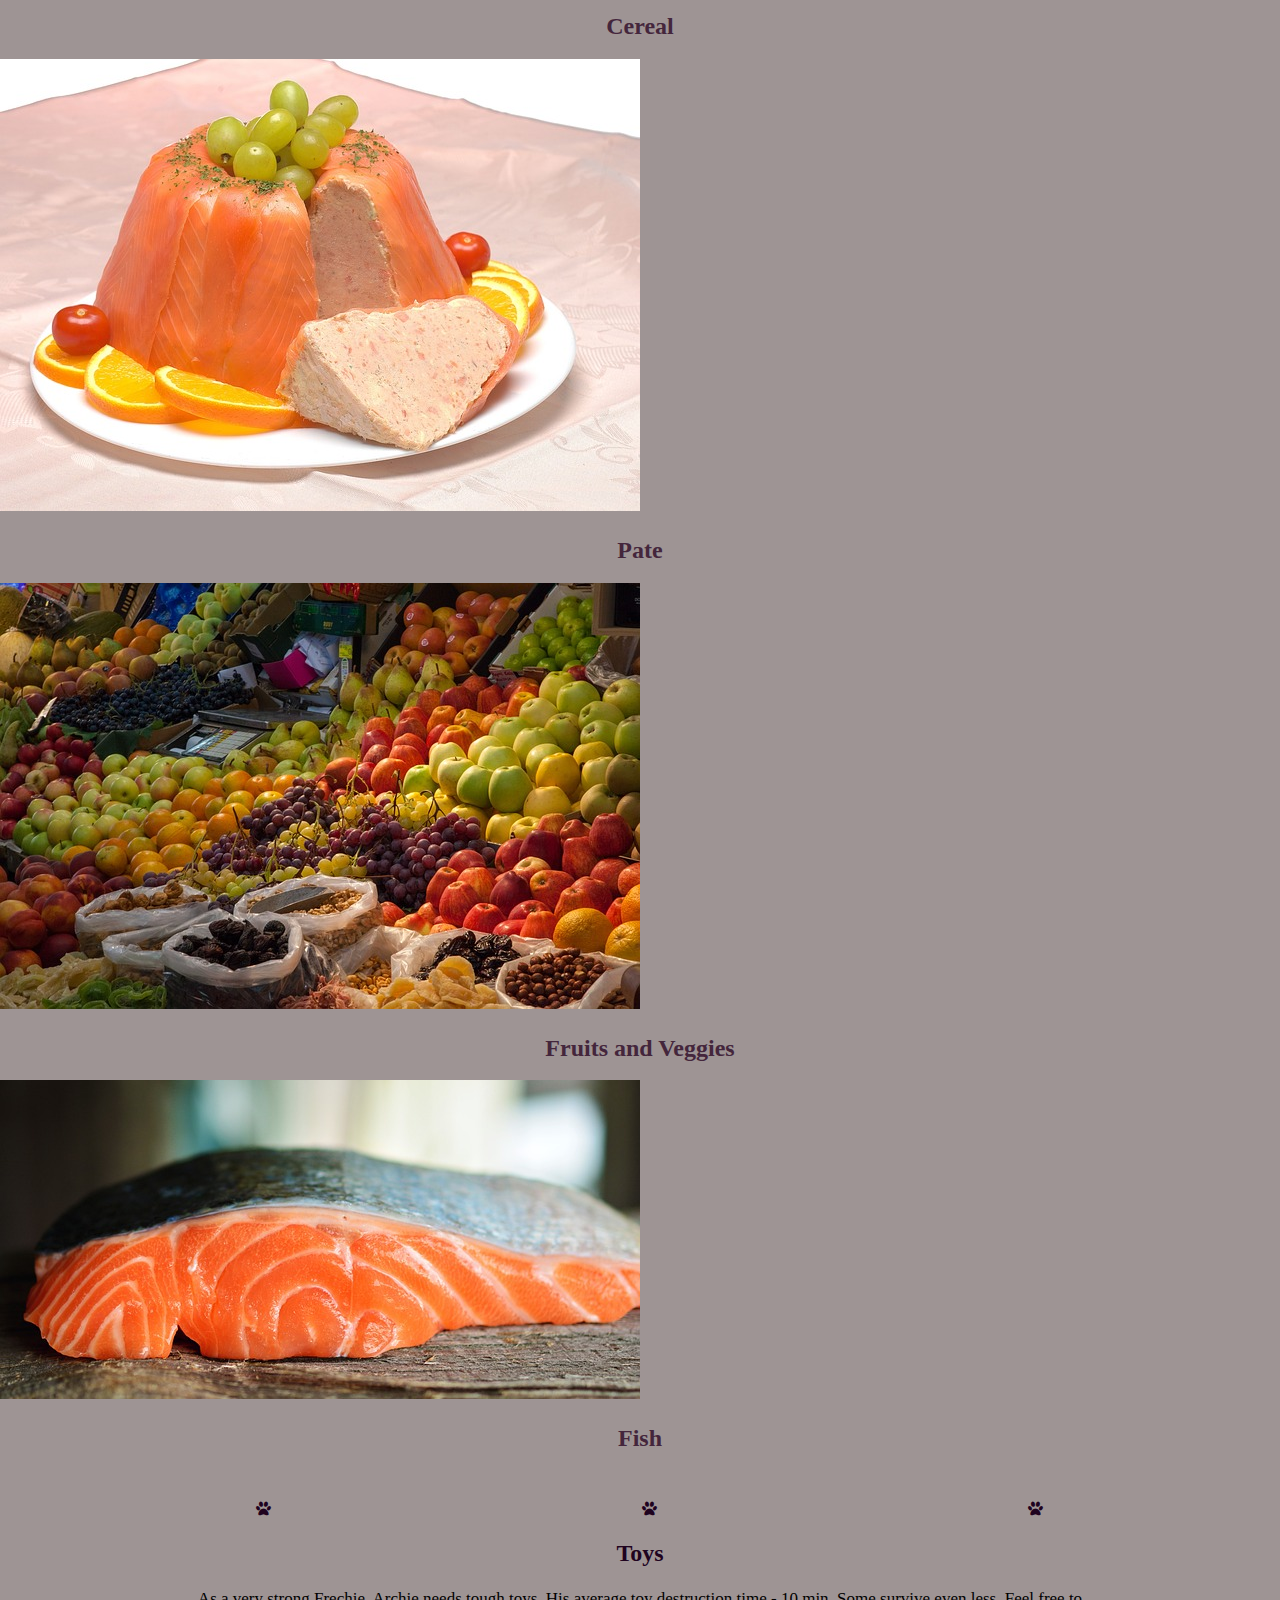
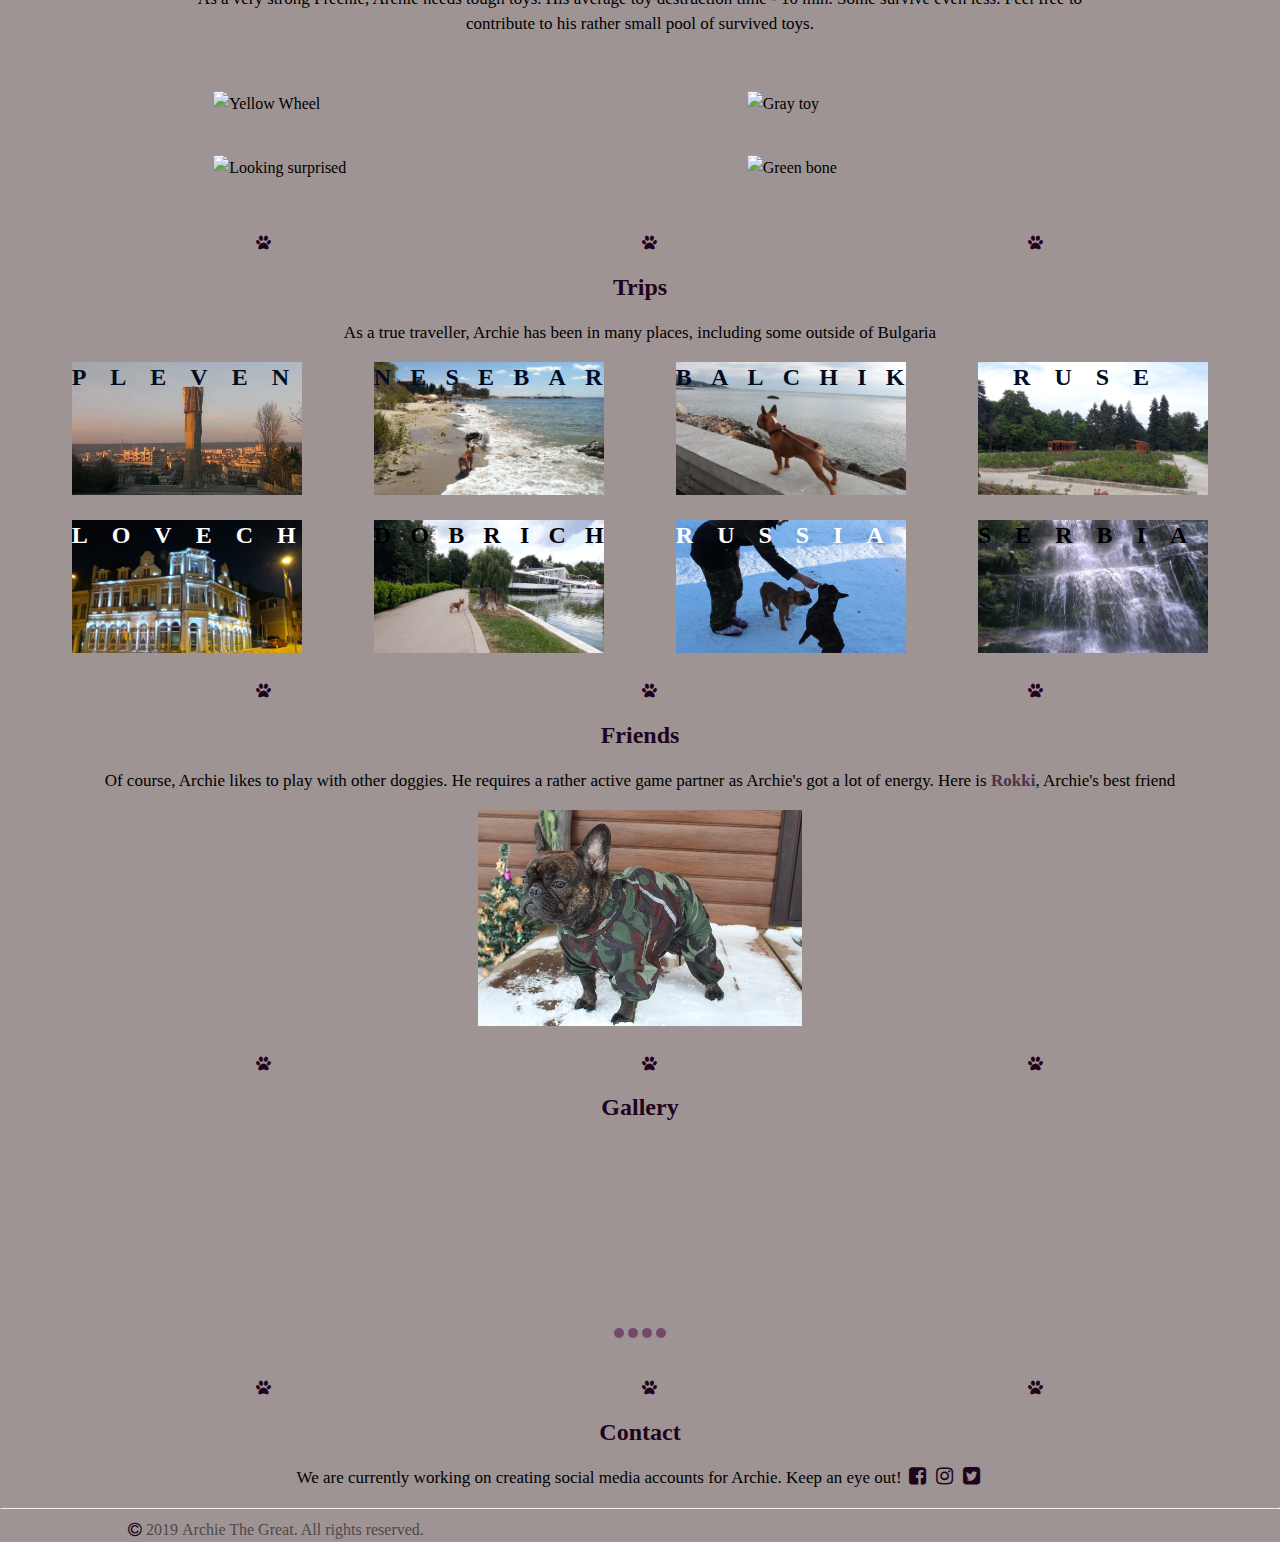
==== commit 981d96ca: "Update index.html" ====
--- a/index.html
+++ b/index.html
@@ -139,6 +139,20 @@
       <h2 class="food-title">Fish</h2>
     </div>
   </div>
+          
+   <div class="food-tiny">
+     
+     <img src="resources/wholegrains.jpg" alt="Oats">
+     <h2 class="food-title">Cereal</h2>
+     <img src="resources/pate2.jpg" alt="Pate">
+     <h2 class="food-title">Pate</h2>
+     <img src="resources/fruits.jpg" alt="Fruits and Veggies">
+     <h2 class="food-title">Fruits and Veggies</h2>
+     <img src="resources/fish.jpg" alt="Fish">
+     <h2 class="food-title">Fish</h2>
+
+     
+  </div>
 
   <br>
   <i class="fa fa-paw"></i><i class="fa fa-paw"></i><i class="fa fa-paw"></i>
